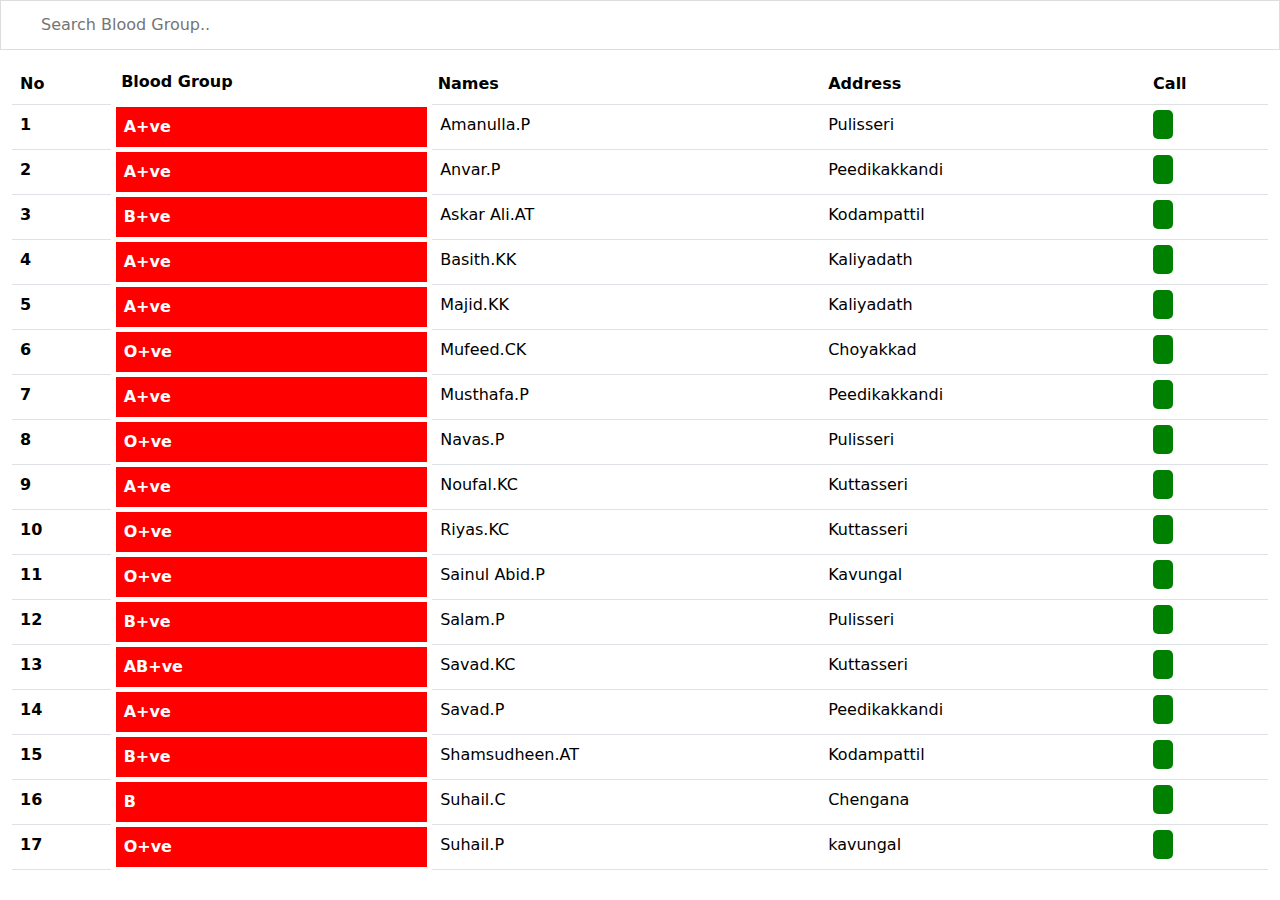
==== names.html @ c14767f2 "Update names.html" ====
<!DOCTYPE html>
<html lang="en">
<head>
    <meta charset="UTF-8">
    <meta http-equiv="X-UA-Compatible" content="IE=edge">
    <meta name="viewport" content="width=device-width, initial-scale=1.0">
    <title>Data</title>
    <link rel="stylesheet" href="style.css">
    <link rel="stylesheet" href="js/bootstrap.js">
    <link rel="stylesheet" href="css/bootstrap.css">
    <link rel="stylesheet" href="https://cdnjs.cloudflare.com/ajax/libs/font-awesome/6.5.1/css/all.min.css" integrity="sha512-DTOQO9RWCH3ppGqcWaEA1BIZOC6xxalwEsw9c2QQeAIftl+Vegovlnee1c9QX4TctnWMn13TZye+giMm8e2LwA==" crossorigin="anonymous" referrerpolicy="no-referrer" />

</head>
<body>
  
<input type="text" id="myInput" onkeyup="myFunction()" placeholder="Search Blood Group.. "  title="Type in a name">
  <div class="container-fluid">

        <table class="table caption-top" id="myTable" >

            <thead>
              <tr>
                <th scope="col-xs-12">No</th>
                <th scope="col-xs-12">Blood Group</th>
                <th scope="col-xs-12">Names</th>
                <th scope="col-xs-12">Address</th>
                <th scope="col-xs-12">Call</th>
              </tr>
            </thead>

            <tbody>

              <tr>
                  <th scope="row">1</th>
                  <td style="background-color: red; color: white; border: 5px solid white;"><strong>A+ve</strong></td>
                  <td>Amanulla.P</td>
                  <td>Pulisseri</td>
                  <td> <a href="tel:8714834047"><i class="fa-solid fa-phone"></i></a></td>
              </tr>

              <tr>
                  <th scope="row">2</th>
                  <td style="background-color: red; color: white; border: 5px solid white;"><strong>A+ve</strong></td>
                  <td>Anvar.P</td>
                  <td>Peedikakkandi</td>
                  <td> <a href="tel:9633116389"><i class="fa-solid fa-phone"></i></a></td>
              </tr>

              <tr>
                  <th scope="row">3</th>
                  <td style="background-color: red; color: white; border: 5px solid white;"><strong>B+ve</strong></td>
                  <td>Askar Ali.AT</td>
                  <td>Kodampattil</td>
                  <td> <a href="tel:9995648075"><i class="fa-solid fa-phone"></i></a></td>
              </tr>

              <tr>
                  <th scope="row">4</th>
                  <td style="background-color: red; color: white; border: 5px solid white;"><strong>A+ve</strong></td>
                  <td>Basith.KK</td>
                  <td>Kaliyadath</td>
                  <td> <a href="tel:9544959484"><i class="fa-solid fa-phone"></i></a></td>
              </tr>

              <tr>
                  <th scope="row">5</th>
                  <td style="background-color: red; color: white; border: 5px solid white;"><strong>A+ve</strong></td>
                  <td>Majid.KK</td>
                  <td>Kaliyadath</td>
                  <td> <a href="tel:9567786641"><i class="fa-solid fa-phone"></i></a></td>
              </tr>

              <tr>
                  <th scope="row">6</th>
                  <td style="background-color: red; color: white; border: 5px solid white;"><strong>O+ve</strong></td>
                  <td>Mufeed.CK</td>
                  <td>Choyakkad</td>
                  <td> <a href="tel:9961413884"><i class="fa-solid fa-phone"></i></a></td>
              </tr>

              <tr>
                  <th scope="row">7</th>
                  <td style="background-color: red; color: white; border: 5px solid white;"><strong>A+ve</strong></td>
                  <td>Musthafa.P</td>
                  <td>Peedikakkandi</td>
                  <td> <a href="tel:9048766658"><i class="fa-solid fa-phone"></i></a></td>
              </tr>

              <tr>
                  <th scope="row">8</th>
                  <td style="background-color: red; color: white; border: 5px solid white;"><strong>O+ve</strong></td>
                  <td>Navas.P</td>
                  <td>Pulisseri</td>
                  <td> <a href="tel:7025748985"><i class="fa-solid fa-phone"></i></a></td>
              </tr>

              <tr>
                  <th scope="row">9</th>
                  <td style="background-color: red; color: white; border: 5px solid white;"><strong>A+ve</strong></td>
                  <td>Noufal.KC</td>
                  <td>Kuttasseri</td>
                  <td> <a href="tel:9645405310"><i class="fa-solid fa-phone"></i></a></td>
              </tr>

              <tr>
                  <th scope="row">10</th>
                  <td style="background-color: red; color: white; border: 5px solid white;"><strong>O+ve</strong></td>
                  <td>Riyas.KC</td>
                  <td>Kuttasseri</td>
                  <td> <a href="tel:9633721514"><i class="fa-solid fa-phone"></i></a></td>
              </tr>

              <tr>
                  <th scope="row">11</th>
                  <td style="background-color: red; color: white; border: 5px solid white;"><strong>O+ve</strong></td>
                  <td>Sainul Abid.P</td>
                  <td>Kavungal</td>
                  <td> <a href="tel:9745780091"><i class="fa-solid fa-phone"></i></a></td>
              </tr>

              <tr>
                  <th scope="row">12</th>
                  <td style="background-color: red; color: white; border: 5px solid white;"><strong>B+ve</strong></td>
                  <td>Salam.P</td>
                  <td>Pulisseri</td>
                  <td> <a href="tel:9895597906"><i class="fa-solid fa-phone"></i></a></td>
              </tr>

              <tr>
                  <th scope="row">13</th>
                  <td style="background-color: red; color: white; border: 5px solid white;"><strong>AB+ve</strong></td>
                  <td>Savad.KC</td>
                  <td>Kuttasseri</td>
                  <td> <a href="tel:8943214105"><i class="fa-solid fa-phone"></i></a></td>
              </tr>
                
              <tr>
                  <th scope="row">14</th>
                  <td style="background-color: red; color: white; border: 5px solid white;"><strong>A+ve</strong></td>
                  <td>Savad.P</td>
                  <td>Peedikakkandi</td>
                  <td> <a href="tel:7306064234"><i class="fa-solid fa-phone"></i></a></td>
              </tr>

              <tr>
                  <th scope="row">15</th>
                  <td style="background-color: red; color: white; border: 5px solid white;"><strong>B+ve</strong></td>
                  <td>Shamsudheen.AT</td>
                  <td>Kodampattil</td>
                  <td> <a href="tel:9633077606"><i class="fa-solid fa-phone"></i></a></td>
              </tr>

              <tr>
                  <th scope="row">16</th>
                  <td style="background-color: red; color: white; border: 5px solid white;"><strong>B</strong></td>
                  <td>Suhail.C</td>
                  <td>Chengana</td>
                  <td> <a href="tel:9946543531"><i class="fa-solid fa-phone"></i></a></td>
              </tr>
                           
              <tr>
                  <th scope="row">17</th>
                  <td style="background-color: red; color: white; border: 5px solid white;"><strong>O+ve</strong></td>
                  <td>Suhail.P</td>
                  <td>kavungal</td>
                  <td> <a href="tel:9995120504"><i class="fa-solid fa-phone"></i></a></td>
              </tr>
              
            </tbody>
          </table>
  </div>
  <script>
    function myFunction() {
  var input, filter, table, tr, td, i, txtValue;
  input = document.getElementById("myInput");
  filter = input.value.toUpperCase();
  table = document.getElementById("myTable");
  tr = table.getElementsByTagName("tr");
  for (i = 0; i < tr.length; i++) {
    td = tr[i].getElementsByTagName("td")[0];
    if (td) {
      txtValue = td.textContent || td.innerText;
      if (txtValue.toUpperCase().indexOf(filter) > -1) {
        tr[i].style.display = "";
      } else {
        tr[i].style.display = "none";
      }
    }       
  }
}
  </script>
</body>
</html>
---- style.css ----
body {
    margin: 0;
    padding: 0;
    box-sizing: border-box;

}

#myInput {
    background-position: 10px 10px;
    background-repeat: no-repeat;
    width: 100%;
    font-size: 16px;
    padding: 12px 20px 12px 40px;
    border: 1px solid #ddd;
    margin-bottom: 12px;
  }

#banner{
    text-align: center;
}

#banner img{
    width: 100px;
    height: auto;
    padding-top: 45%;
}
#banner .animated {
    animation: up-down 2s ease-in-out infinite alternate-reverse both;
  }
  
    
  @-webkit-keyframes up-down {
    0% {
      transform: translateY(10px);
    }
    100% {
      transform: translateY(-10px);
    }
  }
  
  @keyframes up-down {
    0% {
      transform: translateY(10px);
    }
    100% {
      transform: translateY(-10px);
    }
  }

#banner h3{
    font-size: 20PX;
    margin-top: 10px;
}

#banner h6{
    margin-bottom: 20px;
    font-size: 14px;
}

#banner p{
    font-size: 16px;
    margin: 30px 0 30px 0;
}

button a{
    color: white;
    text-decoration: none;
    font-size: 16px;
}

tbody td a{
    text-decoration: none;
    padding: 5px 10px;
    background-color: green;
    color: white;
    border-radius: 5px;
}

tbody td a:hover{
    background-color: rgb(0, 168, 0);
}

.footer p{
    text-align: center;
    color: rgb(0, 0, 0);
    font-size: 12px;
    margin-top: 130px;
}
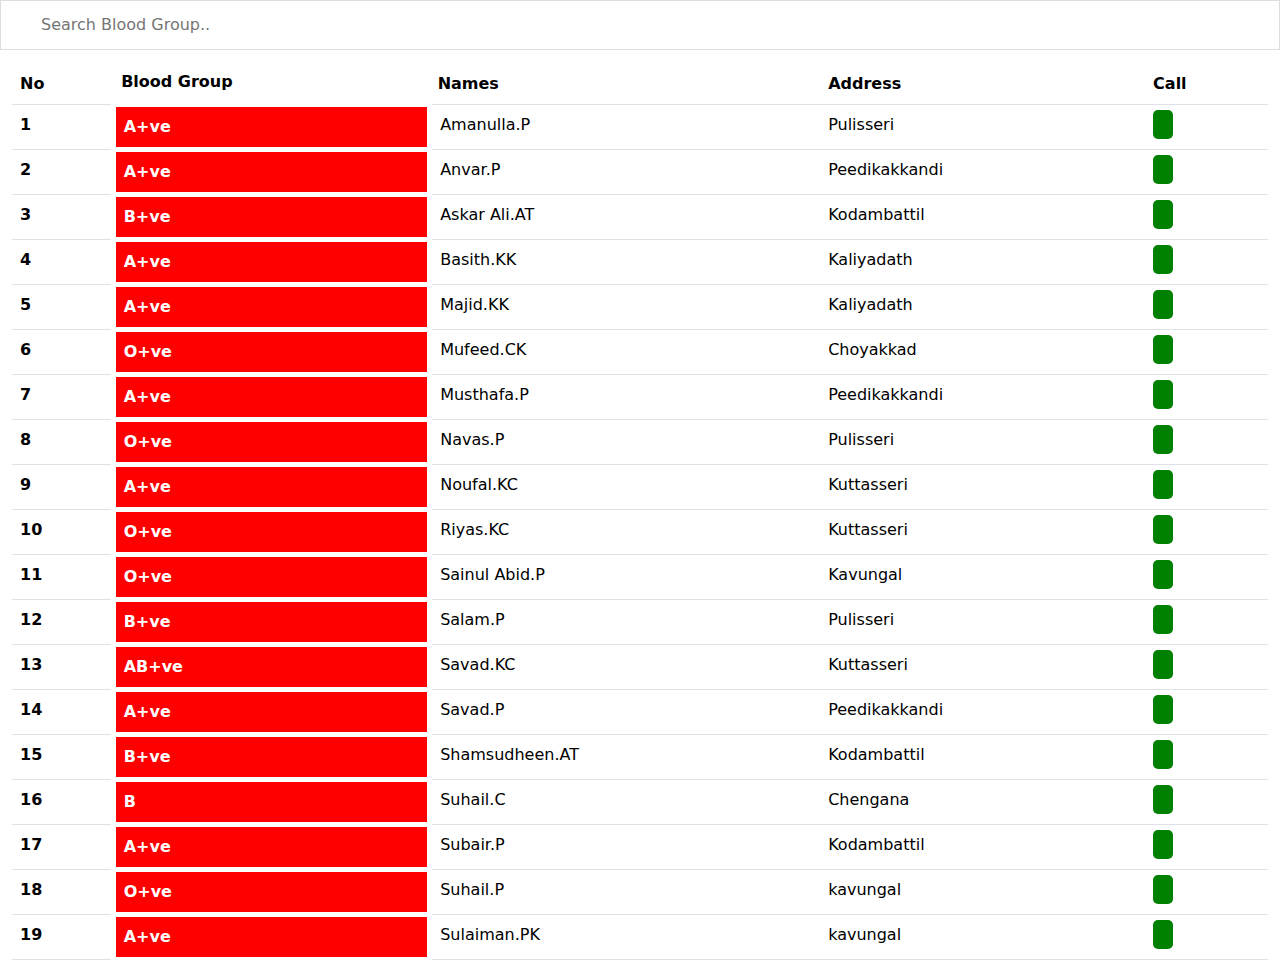
==== commit 2876d60f: "Update names.html" ====
--- a/names.html
+++ b/names.html
@@ -50,7 +50,7 @@
                   <th scope="row">3</th>
                   <td style="background-color: red; color: white; border: 5px solid white;"><strong>B+ve</strong></td>
                   <td>Askar Ali.AT</td>
-                  <td>Kodampattil</td>
+                  <td>Kodambattil</td>
                   <td> <a href="tel:9995648075"><i class="fa-solid fa-phone"></i></a></td>
               </tr>
 
@@ -146,7 +146,7 @@
                   <th scope="row">15</th>
                   <td style="background-color: red; color: white; border: 5px solid white;"><strong>B+ve</strong></td>
                   <td>Shamsudheen.AT</td>
-                  <td>Kodampattil</td>
+                  <td>Kodambattil</td>
                   <td> <a href="tel:9633077606"><i class="fa-solid fa-phone"></i></a></td>
               </tr>
 
@@ -157,14 +157,30 @@
                   <td>Chengana</td>
                   <td> <a href="tel:9946543531"><i class="fa-solid fa-phone"></i></a></td>
               </tr>
+
+              <tr>
+                <th scope="row">17</th>
+                <td style="background-color: red; color: white; border: 5px solid white;"><strong>A+ve</strong></td>
+                <td>Subair.P</td>
+                <td>Kodambattil</td>
+                <td> <a href="tel:8111811579"><i class="fa-solid fa-phone"></i></a></td>
+            </tr>
                            
               <tr>
-                  <th scope="row">17</th>
+                  <th scope="row">18</th>
                   <td style="background-color: red; color: white; border: 5px solid white;"><strong>O+ve</strong></td>
                   <td>Suhail.P</td>
                   <td>kavungal</td>
                   <td> <a href="tel:9995120504"><i class="fa-solid fa-phone"></i></a></td>
               </tr>
+
+              <tr>
+                <th scope="row">19</th>
+                <td style="background-color: red; color: white; border: 5px solid white;"><strong>A+ve</strong></td>
+                <td>Sulaiman.PK</td>
+                <td>kavungal</td>
+                <td> <a href="tel:7034236888"><i class="fa-solid fa-phone"></i></a></td>
+            </tr>
               
             </tbody>
           </table>
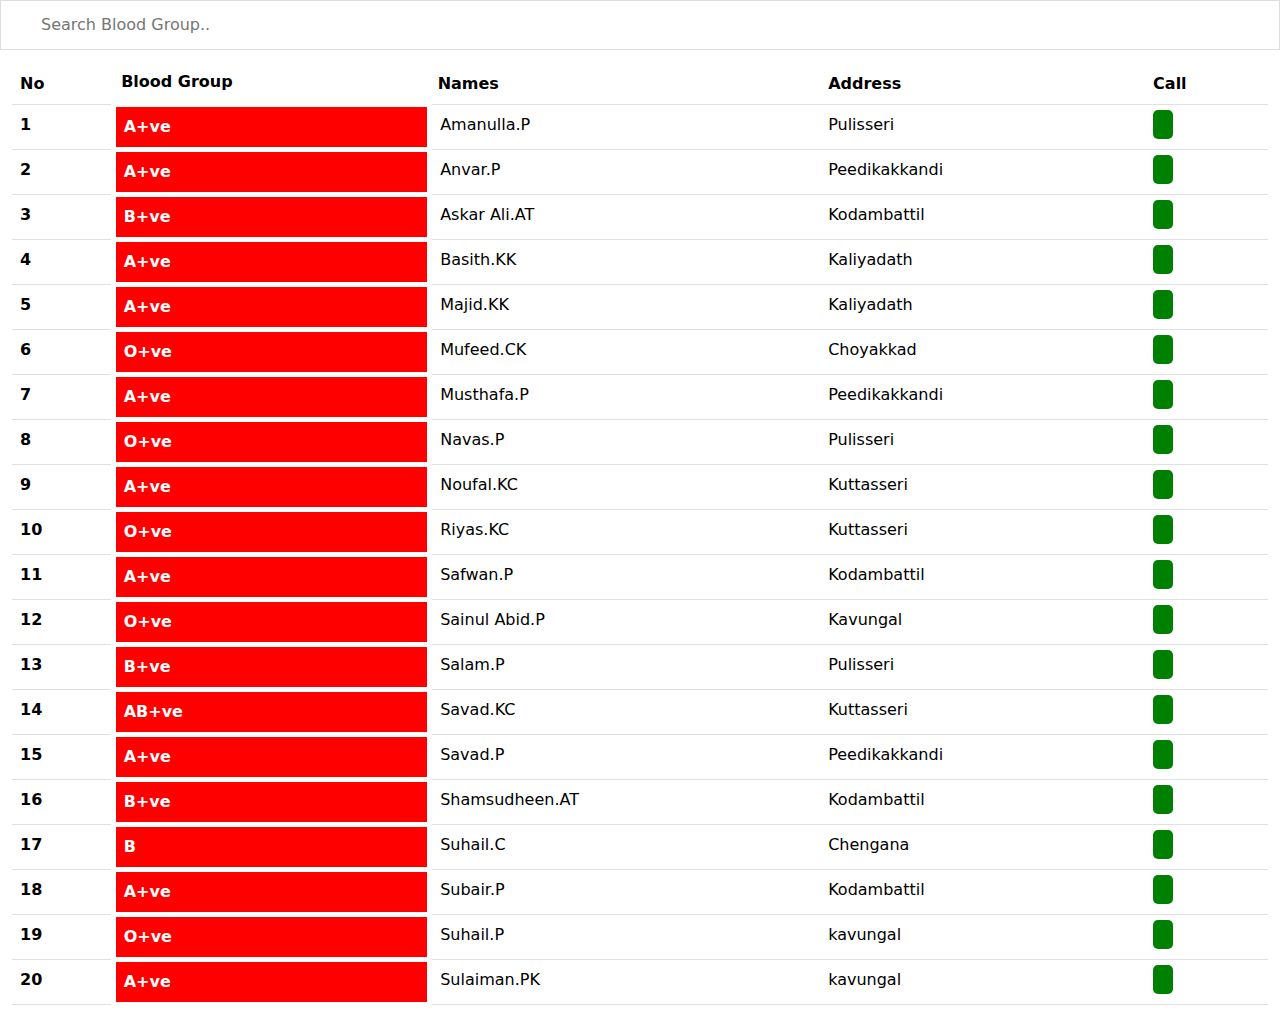
==== commit fb08eb52: "Update names.html" ====
--- a/names.html
+++ b/names.html
@@ -111,7 +111,15 @@
               </tr>
 
               <tr>
-                  <th scope="row">11</th>
+                <th scope="row">11</th>
+                <td style="background-color: red; color: white; border: 5px solid white;"><strong>A+ve</strong></td>
+                <td>Safwan.P</td>
+                <td>Kodambattil</td>
+                <td> <a href="tel:7025590748"><i class="fa-solid fa-phone"></i></a></td>
+              </tr>
+
+              <tr>
+                  <th scope="row">12</th>
                   <td style="background-color: red; color: white; border: 5px solid white;"><strong>O+ve</strong></td>
                   <td>Sainul Abid.P</td>
                   <td>Kavungal</td>
@@ -119,7 +127,7 @@
               </tr>
 
               <tr>
-                  <th scope="row">12</th>
+                  <th scope="row">13</th>
                   <td style="background-color: red; color: white; border: 5px solid white;"><strong>B+ve</strong></td>
                   <td>Salam.P</td>
                   <td>Pulisseri</td>
@@ -127,7 +135,7 @@
               </tr>
 
               <tr>
-                  <th scope="row">13</th>
+                  <th scope="row">14</th>
                   <td style="background-color: red; color: white; border: 5px solid white;"><strong>AB+ve</strong></td>
                   <td>Savad.KC</td>
                   <td>Kuttasseri</td>
@@ -135,7 +143,7 @@
               </tr>
                 
               <tr>
-                  <th scope="row">14</th>
+                  <th scope="row">15</th>
                   <td style="background-color: red; color: white; border: 5px solid white;"><strong>A+ve</strong></td>
                   <td>Savad.P</td>
                   <td>Peedikakkandi</td>
@@ -143,7 +151,7 @@
               </tr>
 
               <tr>
-                  <th scope="row">15</th>
+                  <th scope="row">16</th>
                   <td style="background-color: red; color: white; border: 5px solid white;"><strong>B+ve</strong></td>
                   <td>Shamsudheen.AT</td>
                   <td>Kodambattil</td>
@@ -151,7 +159,7 @@
               </tr>
 
               <tr>
-                  <th scope="row">16</th>
+                  <th scope="row">17</th>
                   <td style="background-color: red; color: white; border: 5px solid white;"><strong>B</strong></td>
                   <td>Suhail.C</td>
                   <td>Chengana</td>
@@ -159,7 +167,7 @@
               </tr>
 
               <tr>
-                <th scope="row">17</th>
+                <th scope="row">18</th>
                 <td style="background-color: red; color: white; border: 5px solid white;"><strong>A+ve</strong></td>
                 <td>Subair.P</td>
                 <td>Kodambattil</td>
@@ -167,7 +175,7 @@
             </tr>
                            
               <tr>
-                  <th scope="row">18</th>
+                  <th scope="row">19</th>
                   <td style="background-color: red; color: white; border: 5px solid white;"><strong>O+ve</strong></td>
                   <td>Suhail.P</td>
                   <td>kavungal</td>
@@ -175,7 +183,7 @@
               </tr>
 
               <tr>
-                <th scope="row">19</th>
+                <th scope="row">20</th>
                 <td style="background-color: red; color: white; border: 5px solid white;"><strong>A+ve</strong></td>
                 <td>Sulaiman.PK</td>
                 <td>kavungal</td>
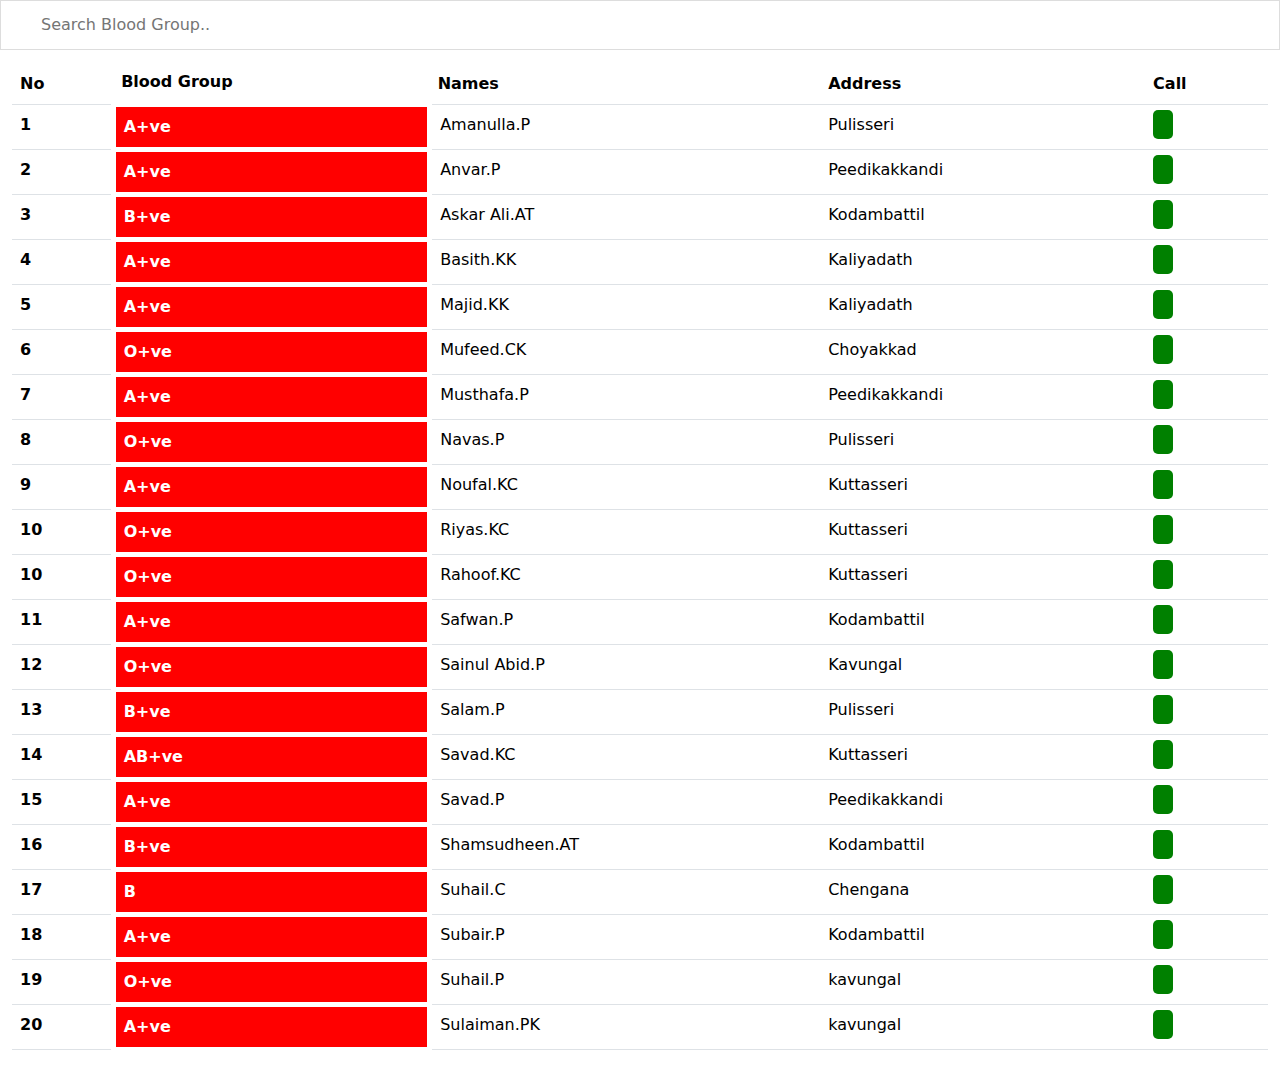
==== commit e04cd10b: "Update names.html" ====
--- a/names.html
+++ b/names.html
@@ -108,6 +108,14 @@
                   <td>Riyas.KC</td>
                   <td>Kuttasseri</td>
                   <td> <a href="tel:9633721514"><i class="fa-solid fa-phone"></i></a></td>
+              </tr>
+
+                <tr>
+                  <th scope="row">10</th>
+                  <td style="background-color: red; color: white; border: 5px solid white;"><strong>O+ve</strong></td>
+                  <td>Rahoof.KC</td>
+                  <td>Kuttasseri</td>
+                  <td> <a href="tel:7356841262"><i class="fa-solid fa-phone"></i></a></td>
               </tr>
 
               <tr>
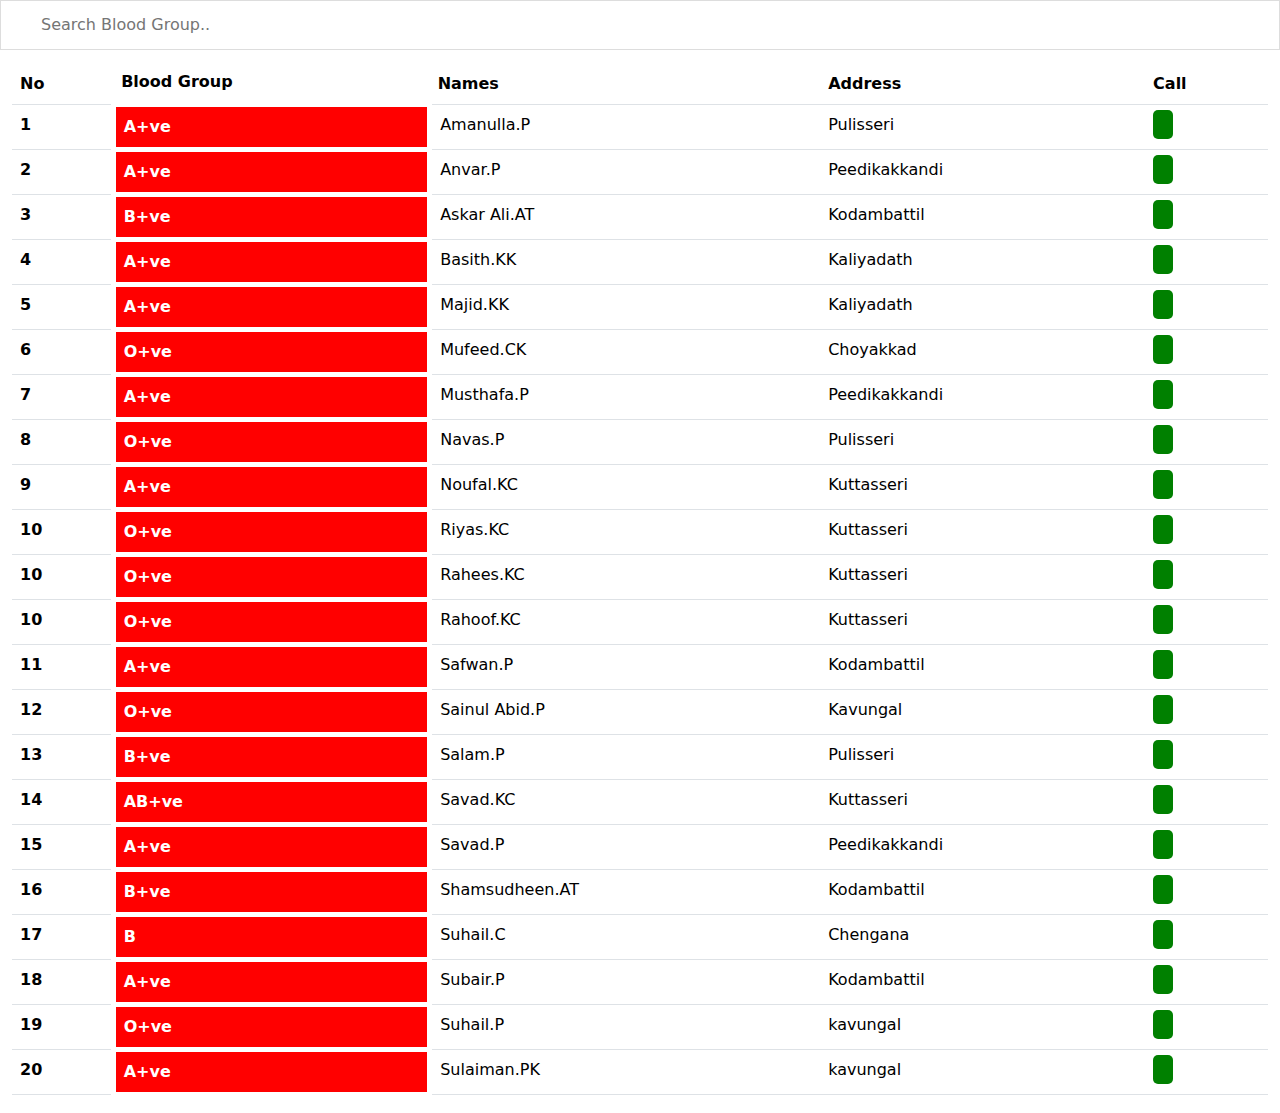
==== commit 04d888e1: "Update names.html" ====
--- a/names.html
+++ b/names.html
@@ -108,6 +108,14 @@
                   <td>Riyas.KC</td>
                   <td>Kuttasseri</td>
                   <td> <a href="tel:9633721514"><i class="fa-solid fa-phone"></i></a></td>
+              </tr>
+
+                <tr>
+                  <th scope="row">10</th>
+                  <td style="background-color: red; color: white; border: 5px solid white;"><strong>O+ve</strong></td>
+                  <td>Rahees.KC</td>
+                  <td>Kuttasseri</td>
+                  <td> <a href="tel:9562287336"><i class="fa-solid fa-phone"></i></a></td>
               </tr>
 
                 <tr>
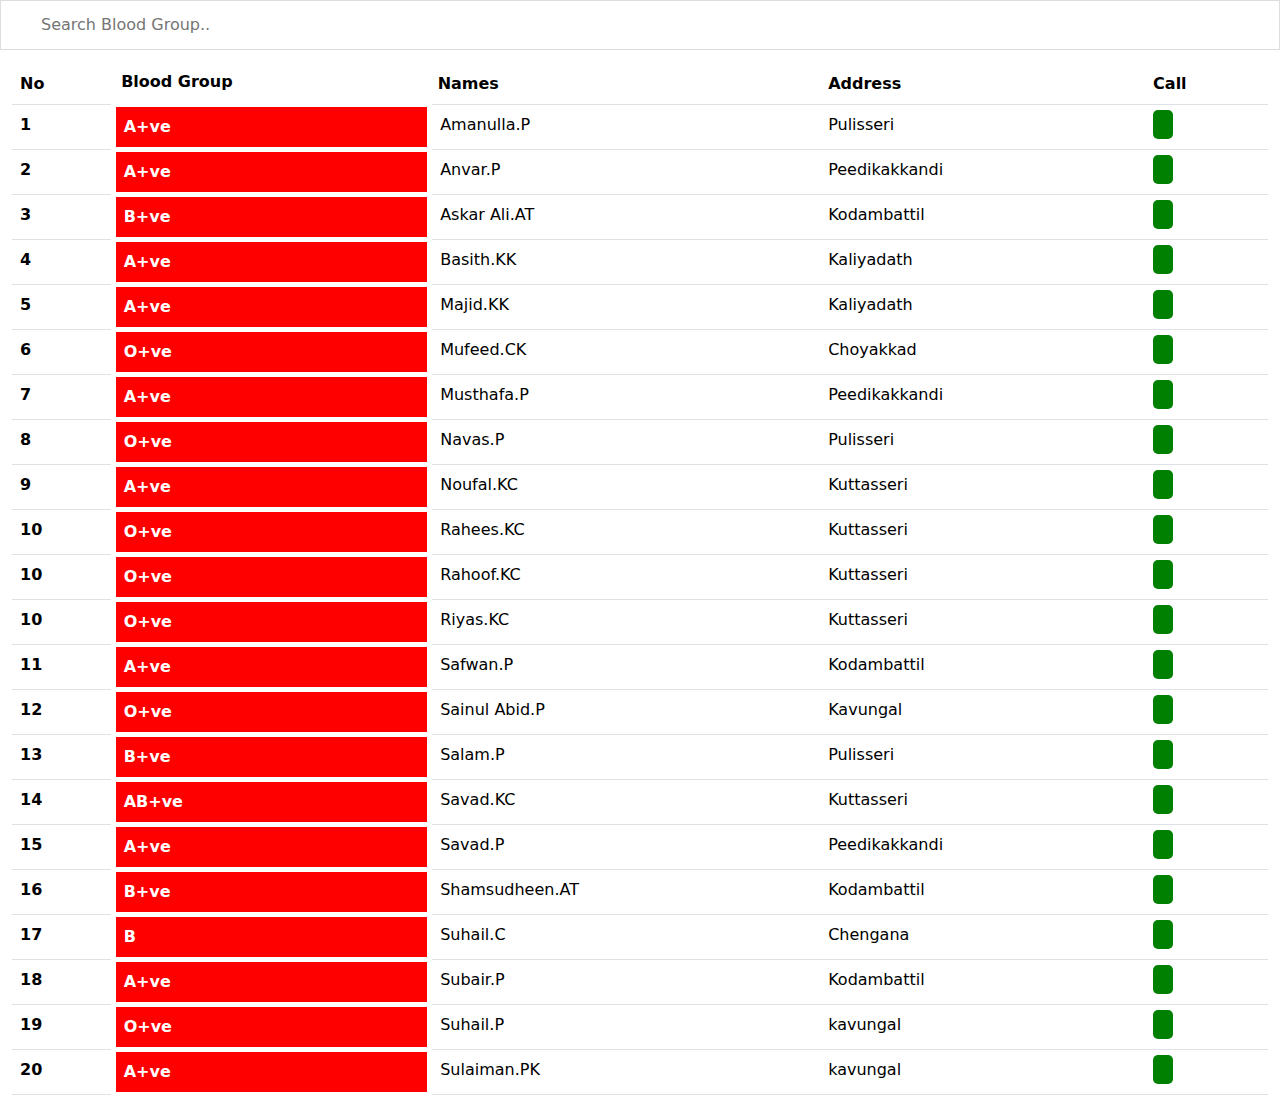
==== commit f3875caa: "Update names.html" ====
--- a/names.html
+++ b/names.html
@@ -105,25 +105,25 @@
               <tr>
                   <th scope="row">10</th>
                   <td style="background-color: red; color: white; border: 5px solid white;"><strong>O+ve</strong></td>
+                  <td>Rahees.KC</td>
+                  <td>Kuttasseri</td>
+                  <td> <a href="tel:9562287336"><i class="fa-solid fa-phone"></i></a></td>
+              </tr>
+
+              <tr>
+                  <th scope="row">10</th>
+                  <td style="background-color: red; color: white; border: 5px solid white;"><strong>O+ve</strong></td>
+                  <td>Rahoof.KC</td>
+                  <td>Kuttasseri</td>
+                  <td> <a href="tel:7356841262"><i class="fa-solid fa-phone"></i></a></td>
+              </tr>
+
+              <tr>
+                  <th scope="row">10</th>
+                  <td style="background-color: red; color: white; border: 5px solid white;"><strong>O+ve</strong></td>
                   <td>Riyas.KC</td>
                   <td>Kuttasseri</td>
                   <td> <a href="tel:9633721514"><i class="fa-solid fa-phone"></i></a></td>
-              </tr>
-
-                <tr>
-                  <th scope="row">10</th>
-                  <td style="background-color: red; color: white; border: 5px solid white;"><strong>O+ve</strong></td>
-                  <td>Rahees.KC</td>
-                  <td>Kuttasseri</td>
-                  <td> <a href="tel:9562287336"><i class="fa-solid fa-phone"></i></a></td>
-              </tr>
-
-                <tr>
-                  <th scope="row">10</th>
-                  <td style="background-color: red; color: white; border: 5px solid white;"><strong>O+ve</strong></td>
-                  <td>Rahoof.KC</td>
-                  <td>Kuttasseri</td>
-                  <td> <a href="tel:7356841262"><i class="fa-solid fa-phone"></i></a></td>
               </tr>
 
               <tr>
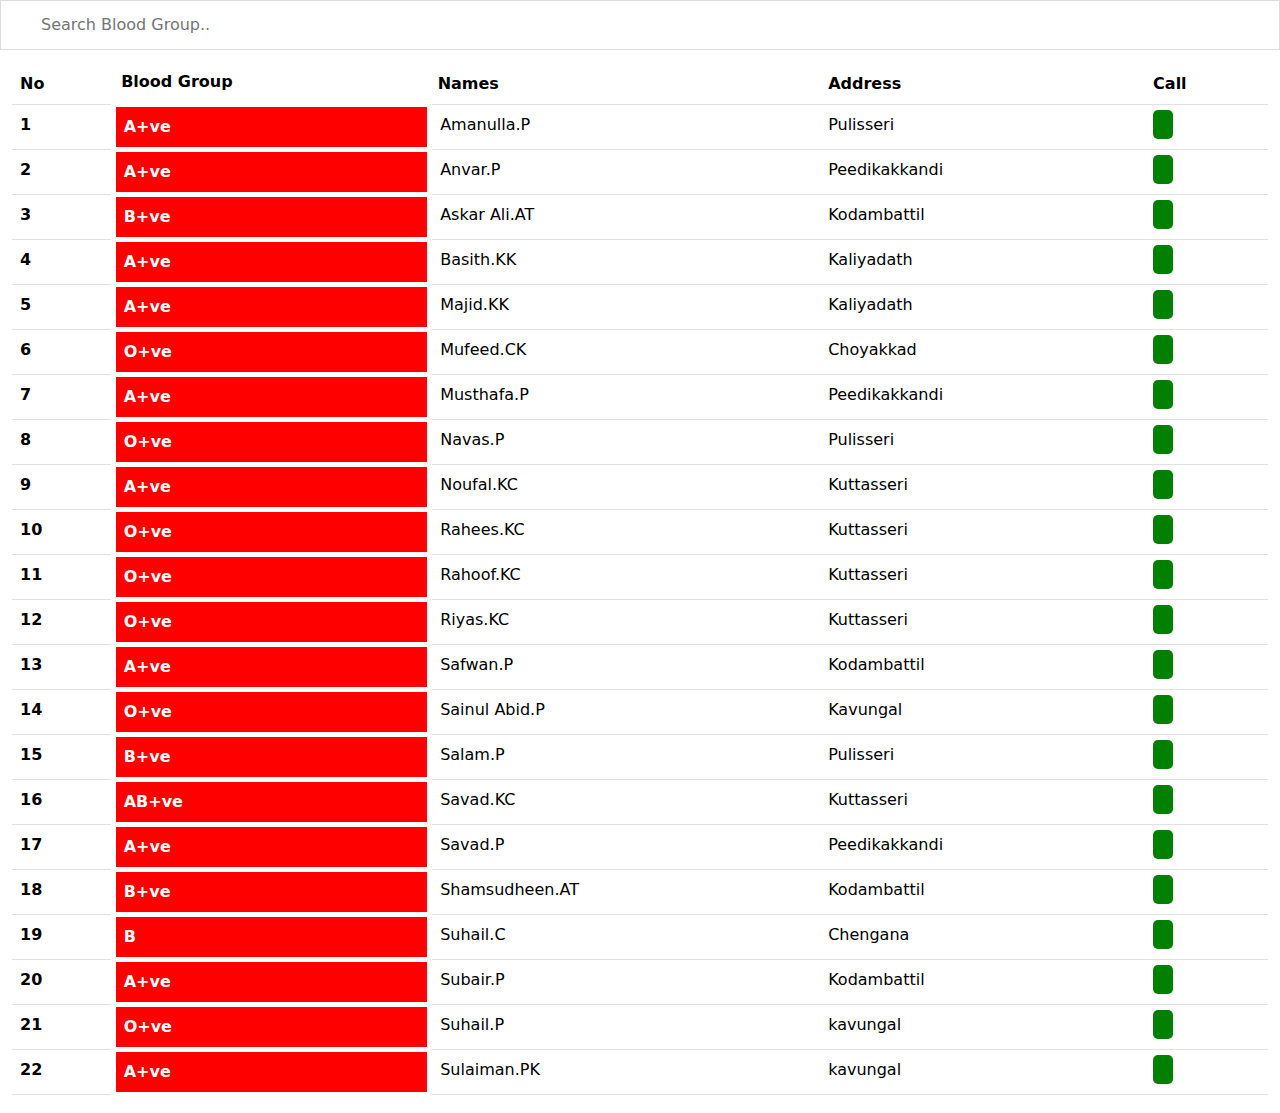
==== commit ef6ab385: "Update names.html" ====
--- a/names.html
+++ b/names.html
@@ -111,7 +111,7 @@
               </tr>
 
               <tr>
-                  <th scope="row">10</th>
+                  <th scope="row">11</th>
                   <td style="background-color: red; color: white; border: 5px solid white;"><strong>O+ve</strong></td>
                   <td>Rahoof.KC</td>
                   <td>Kuttasseri</td>
@@ -119,7 +119,7 @@
               </tr>
 
               <tr>
-                  <th scope="row">10</th>
+                  <th scope="row">12</th>
                   <td style="background-color: red; color: white; border: 5px solid white;"><strong>O+ve</strong></td>
                   <td>Riyas.KC</td>
                   <td>Kuttasseri</td>
@@ -127,7 +127,7 @@
               </tr>
 
               <tr>
-                <th scope="row">11</th>
+                <th scope="row">13</th>
                 <td style="background-color: red; color: white; border: 5px solid white;"><strong>A+ve</strong></td>
                 <td>Safwan.P</td>
                 <td>Kodambattil</td>
@@ -135,7 +135,7 @@
               </tr>
 
               <tr>
-                  <th scope="row">12</th>
+                  <th scope="row">14</th>
                   <td style="background-color: red; color: white; border: 5px solid white;"><strong>O+ve</strong></td>
                   <td>Sainul Abid.P</td>
                   <td>Kavungal</td>
@@ -143,7 +143,7 @@
               </tr>
 
               <tr>
-                  <th scope="row">13</th>
+                  <th scope="row">15</th>
                   <td style="background-color: red; color: white; border: 5px solid white;"><strong>B+ve</strong></td>
                   <td>Salam.P</td>
                   <td>Pulisseri</td>
@@ -151,7 +151,7 @@
               </tr>
 
               <tr>
-                  <th scope="row">14</th>
+                  <th scope="row">16</th>
                   <td style="background-color: red; color: white; border: 5px solid white;"><strong>AB+ve</strong></td>
                   <td>Savad.KC</td>
                   <td>Kuttasseri</td>
@@ -159,7 +159,7 @@
               </tr>
                 
               <tr>
-                  <th scope="row">15</th>
+                  <th scope="row">17</th>
                   <td style="background-color: red; color: white; border: 5px solid white;"><strong>A+ve</strong></td>
                   <td>Savad.P</td>
                   <td>Peedikakkandi</td>
@@ -167,7 +167,7 @@
               </tr>
 
               <tr>
-                  <th scope="row">16</th>
+                  <th scope="row">18</th>
                   <td style="background-color: red; color: white; border: 5px solid white;"><strong>B+ve</strong></td>
                   <td>Shamsudheen.AT</td>
                   <td>Kodambattil</td>
@@ -175,7 +175,7 @@
               </tr>
 
               <tr>
-                  <th scope="row">17</th>
+                  <th scope="row">19</th>
                   <td style="background-color: red; color: white; border: 5px solid white;"><strong>B</strong></td>
                   <td>Suhail.C</td>
                   <td>Chengana</td>
@@ -183,7 +183,7 @@
               </tr>
 
               <tr>
-                <th scope="row">18</th>
+                <th scope="row">20</th>
                 <td style="background-color: red; color: white; border: 5px solid white;"><strong>A+ve</strong></td>
                 <td>Subair.P</td>
                 <td>Kodambattil</td>
@@ -191,7 +191,7 @@
             </tr>
                            
               <tr>
-                  <th scope="row">19</th>
+                  <th scope="row">21</th>
                   <td style="background-color: red; color: white; border: 5px solid white;"><strong>O+ve</strong></td>
                   <td>Suhail.P</td>
                   <td>kavungal</td>
@@ -199,7 +199,7 @@
               </tr>
 
               <tr>
-                <th scope="row">20</th>
+                <th scope="row">22</th>
                 <td style="background-color: red; color: white; border: 5px solid white;"><strong>A+ve</strong></td>
                 <td>Sulaiman.PK</td>
                 <td>kavungal</td>
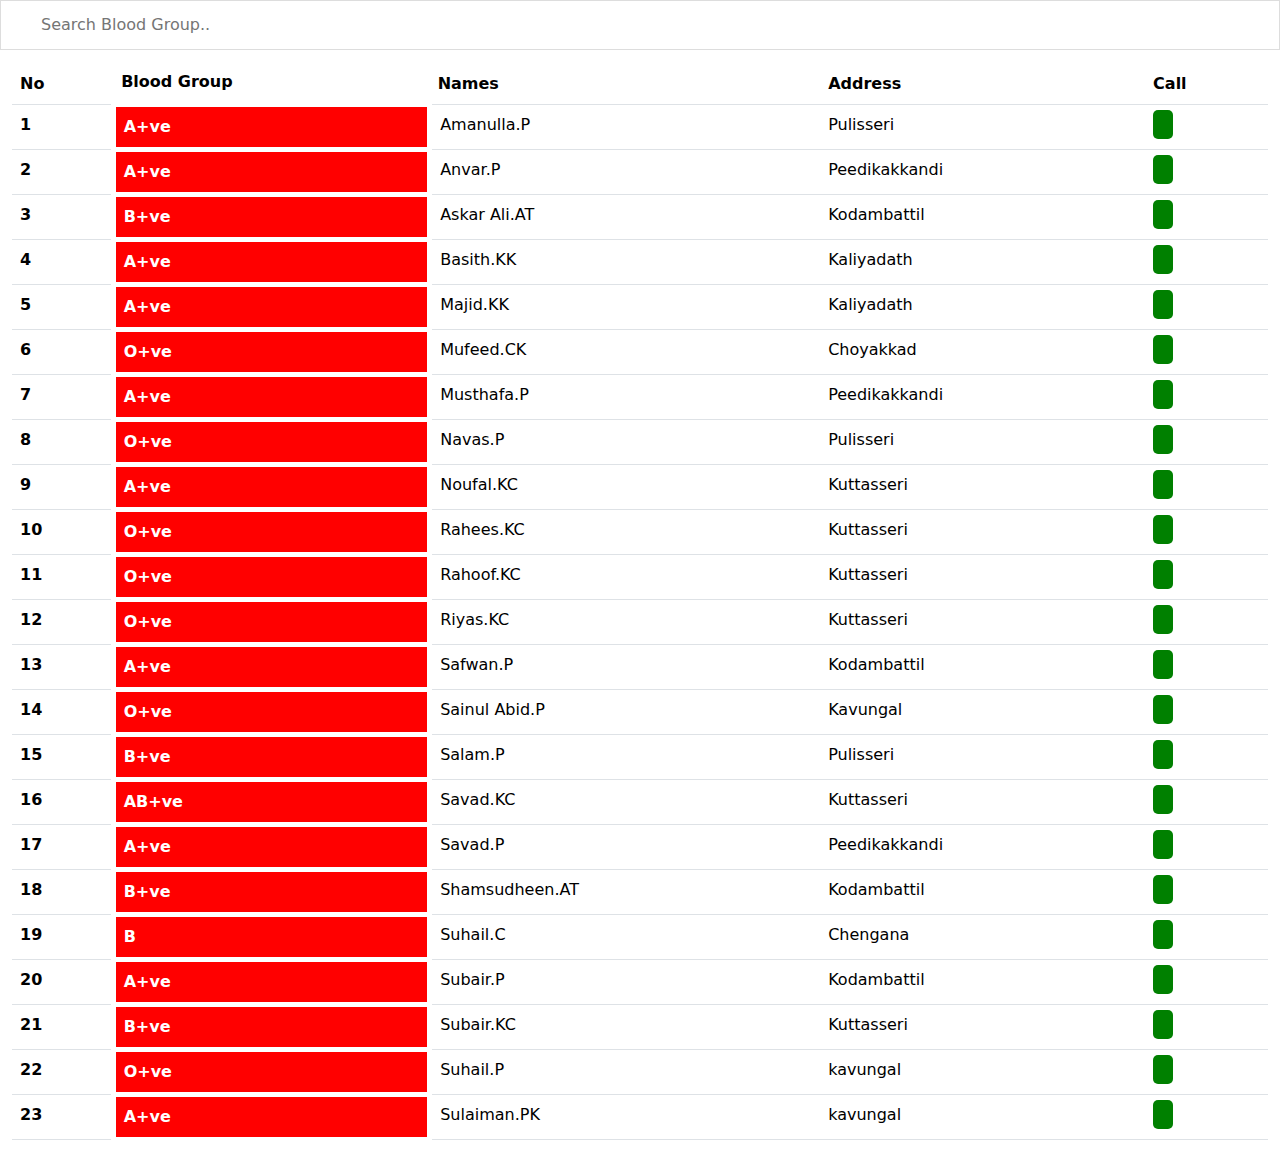
==== commit f644a76e: "Update names.html" ====
--- a/names.html
+++ b/names.html
@@ -189,9 +189,17 @@
                 <td>Kodambattil</td>
                 <td> <a href="tel:8111811579"><i class="fa-solid fa-phone"></i></a></td>
             </tr>
+                
+                <tr>
+                <th scope="row">21</th>
+                <td style="background-color: red; color: white; border: 5px solid white;"><strong>B+ve</strong></td>
+                <td>Subair.KC</td>
+                <td>Kuttasseri</td>
+                <td> <a href="tel:9846066486"><i class="fa-solid fa-phone"></i></a></td>
+            </tr>
                            
               <tr>
-                  <th scope="row">21</th>
+                  <th scope="row">22</th>
                   <td style="background-color: red; color: white; border: 5px solid white;"><strong>O+ve</strong></td>
                   <td>Suhail.P</td>
                   <td>kavungal</td>
@@ -199,7 +207,7 @@
               </tr>
 
               <tr>
-                <th scope="row">22</th>
+                <th scope="row">23</th>
                 <td style="background-color: red; color: white; border: 5px solid white;"><strong>A+ve</strong></td>
                 <td>Sulaiman.PK</td>
                 <td>kavungal</td>
